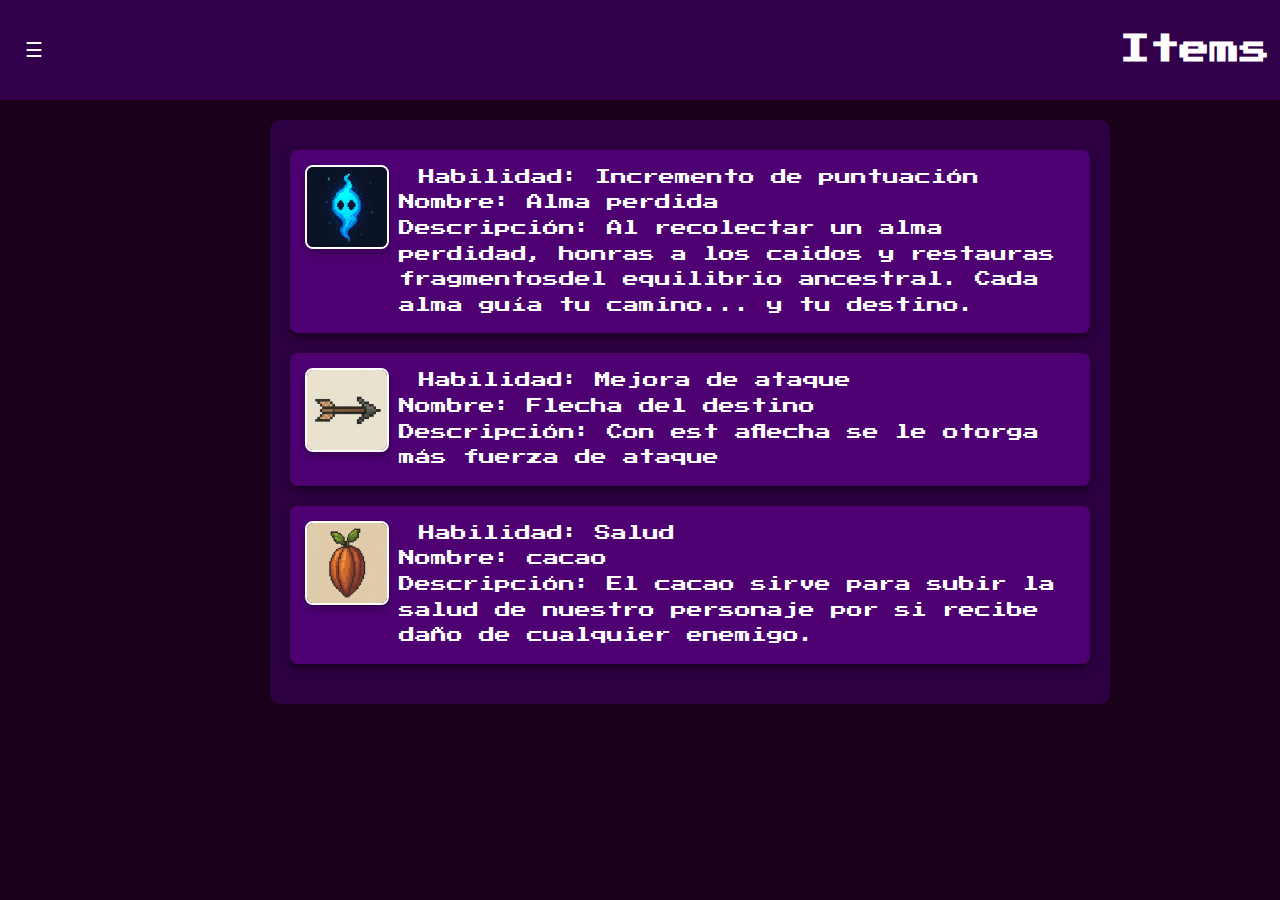
==== items.html @ 4fa7018b "PrimeraVersion" ====
<!DOCTYPE html>
<html lang="es">
<head>
  <meta charset="UTF-8">
  <title>Items - Mictlan's Gate</title>
  <meta name="viewport" content="width=device-width, initial-scale=1.0">
  <link rel="stylesheet" href="style.css">
  <style>
    @import url('https://fonts.googleapis.com/css2?family=Press+Start+2P&display=swap');

    .navbar {
      position: relative;
      background-color: #32004b;
      padding: 10px;
      color: white;
      font-size: 20px;
      display: flex;
      align-items: center;
      font-family: 'Press Start 2P', cursive;
    }

    .menu-button {
      background: none;
      border: none;
      color: white;
      font-size: 30px;
      cursor: pointer;
    }

    #dropdown-menu {
      display: none;
      position: fixed;
      top: 0;
      left: 0;
      background-color: #32004b;
      width: 250px;
      height: 100vh;
      padding: 20px;
      box-shadow: 2px 0 5px rgba(0, 0, 0, 0.5);
      font-family: 'Press Start 2P', cursive;
    }

    #dropdown-menu button {
      display: block;
      width: 100%;
      margin: 15px 0;
      background: #4e0073;
      border: 2px solid #ffcc00;
      color: white;
      text-align: center;
      font-size: 16px;
      padding: 15px;
      cursor: pointer;
      transition: all 0.3s;
      border-radius: 8px;
      font-family: 'Press Start 2P', cursive;
    }

    #dropdown-menu button:hover {
      background-color: #6a0dad;
      transform: scale(1.05);
      border-color: #ffd633;
    }

    .item {
      display: flex;
      align-items: flex-start;
      gap: 10px;
      margin-bottom: 20px;
    }

    .item img {
      width: 80px;
      height: 80px;
      border: 2px solid #fff;
      border-radius: 8px;
      box-shadow: 0 4px 8px rgba(0, 0, 0, 0.3);
      transition: transform 0.3s, box-shadow 0.3s;
    }

    .item img:hover {
      transform: scale(1.1);
      box-shadow: 0 6px 12px rgba(255, 255, 255, 0.5);
      border-color: #ffcc00;
    }

    .content {
      margin-left: 270px;
      padding: 20px;
      font-family: 'Press Start 2P', cursive;
    }

    .item p {
      margin: 0;
      text-align: left;
      text-indent: 20px;
      line-height: 1.6;
    }

    @media (max-width: 768px) {
      .navbar {
        flex-direction: column;
        align-items: flex-start;
      }

      .menu-button {
        font-size: 24px;
      }

      #dropdown-menu {
        width: 200px;
      }

      #dropdown-menu button {
        font-size: 14px;
        padding: 12px;
      }

      .content {
        margin-left: 0;
        padding: 15px;
      }

      .item img {
        width: 60px;
        height: 60px;
      }
    }

    @media (max-width: 480px) {
      .navbar {
        padding: 5px;
      }

      .menu-button {
        font-size: 20px;
      }

      #dropdown-menu {
        width: 180px;
      }

      #dropdown-menu button {
        font-size: 12px;
        padding: 10px;
      }

      .content {
        padding: 10px;
      }

      .item img {
        width: 50px;
        height: 50px;
      }
    }
  </style>
</head>
<body>
  <div class="navbar">
    <button class="menu-button" onclick="toggleMenu()">☰</button>
    <h2>Items</h2>
    <div id="dropdown-menu" class="dropdown-content">
      <button onclick="redirigir('index.html')">Home</button>
      <button onclick="redirigir('personajes.html')">Personajes</button>
      <button onclick="redirigir('items.html')">Items</button>
      <button onclick="redirigir('mecanicas.html')">Mecánicas</button>
      <button onclick="redirigir('escenarios.html')">Escenarios</button>
      <button onclick="redirigir('nosotros.html')">Nosotros</button>
    </div>
  </div>
  <div class="content">
    <div class="item">
      <img src="icons/fantasma.jpeg" alt="Pergamino">
      <p>Habilidad: Incremento de puntuación<br>Nombre: Alma perdida<br>Descripción: Al recolectar un alma perdidad, honras a los caidos y restauras fragmentosdel equilibrio ancestral. Cada alma guía tu camino... y tu destino.</p>
    </div>
    <div class="item">
      <img src="icons/Flecha.jpeg" alt="Lanza">
      <p>Habilidad: Mejora de ataque<br>Nombre: Flecha del destino<br>Descripción: Con est aflecha se le otorga más fuerza de ataque</p>
    </div>
    <div class="item">
      <img src="icons/cacao.jpeg" alt="Cofre">
      <p>Habilidad: Salud<br>Nombre: cacao<br>Descripción: El cacao sirve para subir la salud de nuestro personaje por si recibe daño de cualquier enemigo.</p>
    </div>
  </div>
  <script>
    function toggleMenu() {
      const menu = document.getElementById("dropdown-menu");
      menu.style.display = (menu.style.display === "block") ? "none" : "block";
    }

    function redirigir(ruta) {
      window.location.href = ruta;
    }
  </script>
  <script src="app.js"></script>
</body>
</html>
---- style.css ----
@import url('https://fonts.googleapis.com/css2?family=Press+Start+2P&display=swap');

body {
  background-color: #1a001a;
  color: white;
  font-family: 'Press Start 2P', cursive;
  margin: 0;
  padding: 0;
}

h1, h2, h3, p {
  text-align: center;
}

.navbar {
  display: flex;
  justify-content: space-between;
  align-items: center;
  padding: 10px;
  background-color: #32004b;
}

.navbar button {
  background: none;
  border: none;
  color: white;
  font-size: 20px;
  cursor: pointer;
}

.menu-button:hover {
  transform: scale(1.1);
}

.item-container, .content {
  margin: auto;
  max-width: 800px;
  padding: 20px;
  background-color: rgba(50, 0, 75, 0.8);
  border-radius: 10px;
  margin-top: 20px;
}

.item, .card {
  background-color: #4e0073;
  padding: 15px;
  margin: 10px 0;
  border-radius: 8px;
  box-shadow: 0 4px 8px rgba(0, 0, 0, 0.5);
}

.item:hover, .card:hover {
  background-color: #6a0dad;
  transform: translateY(-3px);
}

button {
  background-color: #ffcc00;
  border: none;
  padding: 10px;
  margin: 5px;
  border-radius: 5px;
  cursor: pointer;
  transition: all 0.3s ease;
}

button:hover {
  background-color: #ffd633;
  transform: scale(1.05);
}

footer {
  margin-top: 20px;
  text-align: center;
  padding: 10px;
  background-color: #32004b;
}
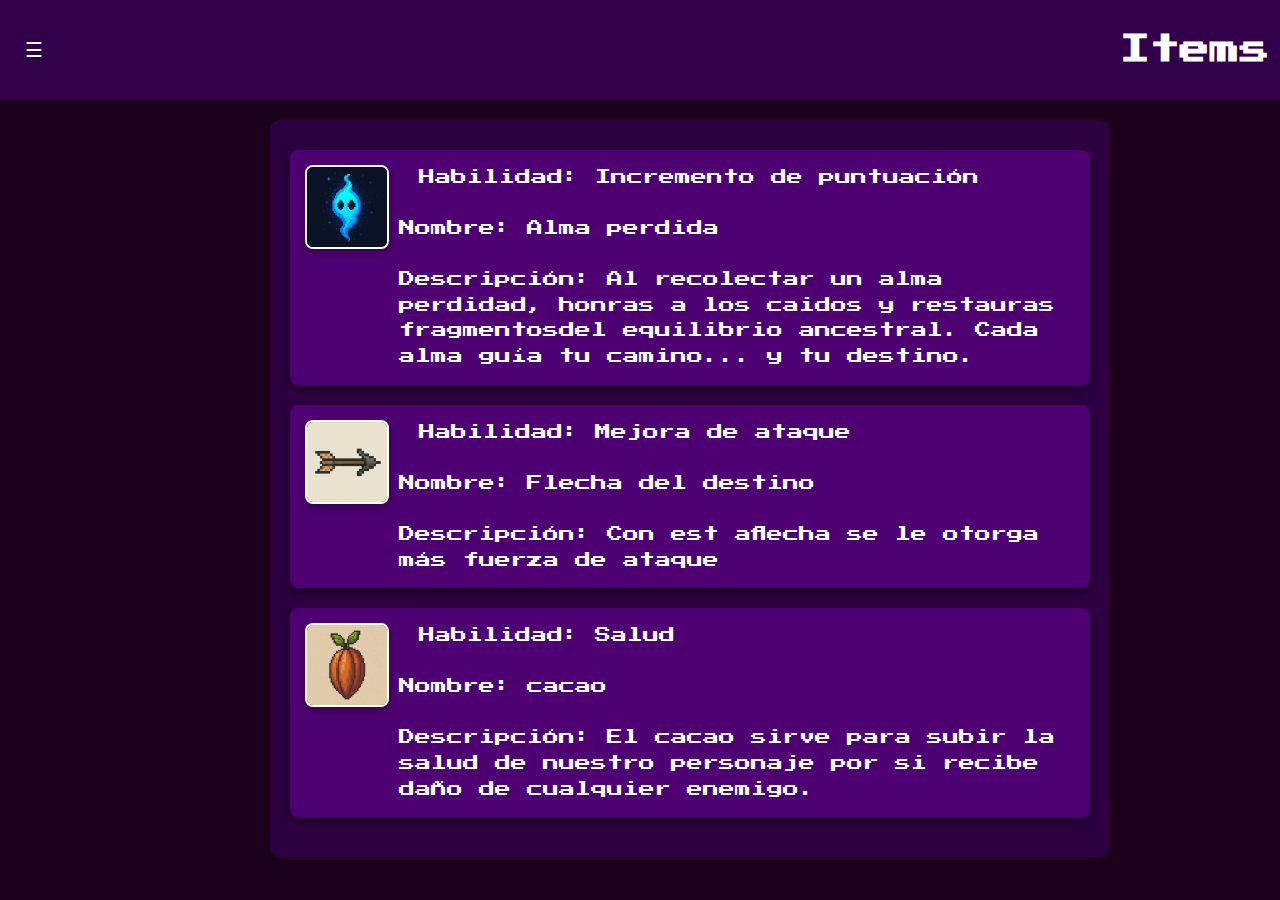
==== commit 218276e5: "PWA Final" ====
--- a/items.html
+++ b/items.html
@@ -172,15 +172,15 @@
   <div class="content">
     <div class="item">
       <img src="icons/fantasma.jpeg" alt="Pergamino">
-      <p>Habilidad: Incremento de puntuación<br>Nombre: Alma perdida<br>Descripción: Al recolectar un alma perdidad, honras a los caidos y restauras fragmentosdel equilibrio ancestral. Cada alma guía tu camino... y tu destino.</p>
+      <p>Habilidad: Incremento de puntuación<br><br>Nombre: Alma perdida<br><br>Descripción: Al recolectar un alma perdidad, honras a los caidos y restauras fragmentosdel equilibrio ancestral. Cada alma guía tu camino... y tu destino.</p>
     </div>
     <div class="item">
       <img src="icons/Flecha.jpeg" alt="Lanza">
-      <p>Habilidad: Mejora de ataque<br>Nombre: Flecha del destino<br>Descripción: Con est aflecha se le otorga más fuerza de ataque</p>
+      <p>Habilidad: Mejora de ataque<br><br>Nombre: Flecha del destino<br><br>Descripción: Con est aflecha se le otorga más fuerza de ataque</p>
     </div>
     <div class="item">
       <img src="icons/cacao.jpeg" alt="Cofre">
-      <p>Habilidad: Salud<br>Nombre: cacao<br>Descripción: El cacao sirve para subir la salud de nuestro personaje por si recibe daño de cualquier enemigo.</p>
+      <p>Habilidad: Salud<br><br>Nombre: cacao<br><br>Descripción: El cacao sirve para subir la salud de nuestro personaje por si recibe daño de cualquier enemigo.</p>
     </div>
   </div>
   <script>
